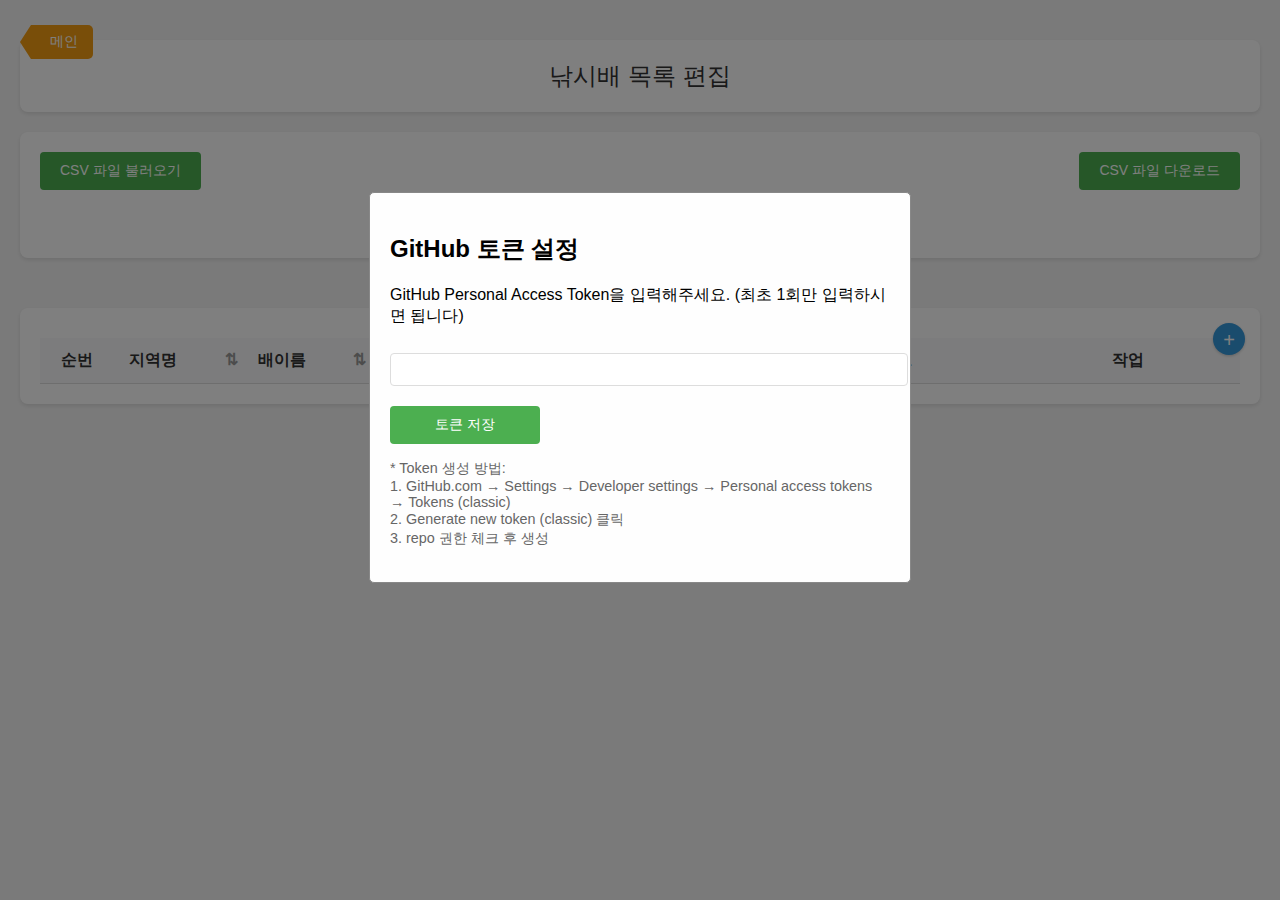
==== edit.html @ 583800e5 "reservation url point reset" ====
<!DOCTYPE html>
<html>
<head>
    <meta http-equiv="Content-Type" content="text/html; charset=UTF-8">
    <title>낚시배 목록 편집</title>
    <style>
        /* 기본 스타일 */
        body {
            font-family: Arial, sans-serif;
            margin: 0;
            padding: 20px;
            background-color: #f5f5f5;
            position: relative; /* For absolute positioning of pencil button */
        }
        
        /* 메인 페이지로 버튼 (연필 모양) */
        .pencil-btn {
            position: absolute;
            top: 25px;
            left: 20px;
            background-color: #f39c12; /* Pencil yellow */
            color: white;
            text-decoration: none;
            padding: 8px 15px 8px 30px; /* Increased left padding for shape */
            border-radius: 0 5px 5px 0; /* Rounded right side */
            font-size: 14px;
            transition: background-color 0.3s;
            z-index: 10; /* Ensure it's above other elements */
            clip-path: polygon(0% 50%, 15% 0%, 100% 0%, 100% 100%, 15% 100%); /* Pointed shape */
        }

        .pencil-btn:hover {
            background-color: #e67e22; /* Darker yellow */
        }

        /* 메인 타이틀 스타일 */
        .main-title {
            text-align: center;
            color: #333;
            font-size: 24px;
            margin: 20px 0;
            padding: 20px;
            background-color: white;
            border-radius: 8px;
            box-shadow: 0 2px 4px rgba(0, 0, 0, 0.1);
        }

        /* 상단 컨트롤 영역 */
        .top-controls {
            background-color: white;
            border-radius: 8px;
            padding: 20px;
            margin: 20px 0;
            box-shadow: 0 2px 4px rgba(0, 0, 0, 0.1);
        }

        .control-group {
            margin-bottom: 15px;
        }

        .control-group:last-child {
            margin-bottom: 0;
        }

        /* 파일 컨트롤 영역 */
        .file-controls {
            display: flex;
            justify-content: center;
            gap: 20px;
            margin-bottom: 20px;
        }
        
        /* 버튼 공통 스타일 (상단 버튼용) */
        .btn {
            background-color: #4CAF50;
            color: white;
            border: none;
            padding: 10px 20px;
            border-radius: 4px;
            cursor: pointer;
            font-size: 14px;
            min-width: 150px;
            text-align: center;
            text-decoration: none;
            display: inline-block;
            transition: background-color 0.3s;
        }
        
        .btn:hover {
            background-color: #45a049;
        }
        
        .btn.secondary {
            background-color: #2196F3;
        }

        .btn.secondary:hover {
            background-color: #1976D2;
        }

        /* 설명 텍스트 스타일 */
        .description {
            color: #666;
            font-size: 14px;
            margin: 10px 0;
            text-align: center;
        }

        /* 테이블 컨테이너 */
        .ship-list {
            background-color: white;
            border-radius: 8px;
            box-shadow: 0 2px 4px rgba(0, 0, 0, 0.1);
            overflow-x: auto;
            padding: 20px;
            position: relative; /* For absolute positioning of add button */
        }

        /* 새 항목 추가 아이콘 버튼 */
        .add-icon-btn {
            position: absolute;
            top: 15px;
            right: 15px;
            background-color: #3498db;
            color: white;
            border: none;
            width: 32px;
            height: 32px;
            border-radius: 50%;
            font-size: 20px;
            line-height: 32px;
            text-align: center;
            cursor: pointer;
            transition: background-color 0.3s;
            box-shadow: 0 1px 3px rgba(0,0,0,0.2);
        }

        .add-icon-btn:hover {
            background-color: #2980b9;
        }

        /* 테이블 스타일 */
        table {
            table-layout: fixed; /* Prevent content from changing column widths */
            width: 100%;
            border-collapse: collapse;
            min-width: 1000px;
            margin-top: 10px;
        }
        
        /* 열 너비 조정 */
        th:nth-child(1), td:nth-child(1) { width: 5%; } /* 순번 */
        th:nth-child(2), td:nth-child(2) { width: 10%; } /* 지역명 */
        th:nth-child(3), td:nth-child(3) { width: 10%; } /* 배이름 */
        th:nth-child(4), td:nth-child(4) { width: 25%; } /* 예약사이트URL */
        th:nth-child(5), td:nth-child(5) { width: 7%; } /* URL_TYPE */
        th:nth-child(6), td:nth-child(6) { width: 7%; } /* 보여주기 */
        th:nth-child(7), td:nth-child(7) { width: 16%; } /* 기타메모 */
        th:nth-child(8), td:nth-child(8) { width: 20%; } /* 작업 */

        /* 중앙 정렬이 필요한 열 */
        th:nth-child(1), td:nth-child(1), /* 순번 */
        th:nth-child(5), td:nth-child(5), /* URL_TYPE */
        th:nth-child(6), td:nth-child(6), /* 보여주기 */
        th:nth-child(8), td:nth-child(8) { /* 작업 */
            text-align: center;
        }

        /* 테이블 셀 스타일 */
        th, td {
            padding: 8px 10px;
            text-align: left;
            border-bottom: 1px solid #ddd;
            vertical-align: middle;
            overflow: hidden;
            text-overflow: ellipsis;
            white-space: nowrap;
        }

        /* 입력 필드 스타일 */
        .edit-mode input[type="text"], 
        .edit-mode select {
            width: 100%;
            padding: 6px;
            border: 1px solid #2196F3;
            border-radius: 4px;
            font-size: 14px;
            background-color: #fff;
            box-shadow: 0 0 3px rgba(33, 150, 243, 0.2);
            box-sizing: border-box;
        }

        /* URL과 메모 입력 필드 특별 스타일 */
        td:nth-child(4) input[type="text"], /* URL */
        td:nth-child(7) input[type="text"] { /* 메모 */
            width: 100%;
            white-space: normal;
        }

        /* URL_TYPE과 보여주기 select 박스 스타일 */
        td:nth-child(5) select, /* URL_TYPE */
        td:nth-child(6) select { /* 보여주기 */
            width: 100%;
            text-align: center;
        }

        /* 지역명과 배이름 입력 필드 스타일 */
        td:nth-child(2) input[type="text"], /* 지역명 */
        td:nth-child(3) input[type="text"] { /* 배이름 */
            width: 100%;
        }

        /* 기본 보기 모드 스타일 */
        td span.view-mode {
            display: block;
            overflow: hidden;
            text-overflow: ellipsis;
            white-space: nowrap;
        }

        /* 중복된 배 이름 스타일 */
        .duplicate-name {
            background-color: pink !important;
        }

        .edit-mode select {
            cursor: pointer;
            text-align: center; /* Center align select text */
        }
        
        /* 보여주기 열의 select는 중앙 정렬 */
        td:nth-child(6) .edit-mode select {
            margin: 0 auto; /* Center the select box itself if needed */
        }

        /* 테이블 버튼 스타일 */
        .table-btn {
            border: none;
            padding: 6px 12px;
            border-radius: 4px;
            cursor: pointer;
            font-size: 12px;
            width: 60px;
            height: 28px;
            color: white;
            margin-right: 5px;
            transition: background-color 0.3s;
            display: inline-flex;
            align-items: center;
            justify-content: center;
            box-sizing: border-box;
            font-weight: normal;
        }

        .edit-btn {
            background-color: #4CAF50;
        }

        .edit-btn:hover {
            background-color: #45a049;
        }
        
        /* 저장 버튼은 파란색 유지 */
        .save-btn {
            background-color: #2196F3 !important; /* 파란색, 우선순위 높임 */
        }
        
        .save-btn:hover {
            background-color: #1976D2 !important; /* 파란색 호버, 우선순위 높임 */
        }

        .delete-btn {
            background-color: #f44336;
        }

        .delete-btn:hover {
            background-color: #da190b;
        }

        /* 작업 열 스타일 */
        .actions {
            white-space: nowrap;
            /* width는 아래 열 너비 설정에서 관리 */
            text-align: center;
            padding: 8px 4px !important;
        }

        /* 드래그 앤 드롭 스타일 */
        tr.dragging {
            opacity: 0.5;
            background-color: #f0f0f0;
        }

        tr.over {
            border-top: 2px solid #4CAF50;
        }

        /* 순번 컬럼 드래그 핸들 스타일 */
        td:first-child {
            cursor: move;
            user-select: none;
            position: relative;
        }

        td:first-child::after {
            content: '⋮⋮';
            position: absolute;
            right: 5px;
            color: #999;
            font-size: 12px;
        }

        /* 상태 메시지 스타일 */
        #status {
            margin: 10px 0;
            padding: 10px;
            border-radius: 4px;
        }

        .success {
            background-color: #dff0d8;
            color: #3c763d;
            border: 1px solid #d6e9c6;
        }

        .error {
            background-color: #f2dede;
            color: #a94442;
            border: 1px solid #ebccd1;
        }

        /* 팝업 메시지 스타일 */
        #popupContainer {
            position: fixed;
            top: 20px;
            right: 20px;
            z-index: 1001; /* Ensure popups are above pencil button */
            display: flex;
            flex-direction: column;
            align-items: flex-end;
        }
        .popup-message {
            padding: 15px 25px;
            border-radius: 4px;
            color: white;
            font-size: 14px;
            margin-bottom: 10px;
            animation: slideIn 0.5s ease-out forwards;
            max-width: 300px;
            word-wrap: break-word;
            opacity: 0;
            box-shadow: 0 2px 5px rgba(0,0,0,0.2);
        }
        .popup-message.show {
            opacity: 1;
        }
        .popup-message.success {
            background-color: #4CAF50;
        }
        .popup-message.error {
            background-color: #f44336;
        }

        /* 모달 스타일 */
        .modal {
            display: none; 
            position: fixed; 
            z-index: 1000; 
            left: 0; 
            top: 0; 
            width: 100%; 
            height: 100%; 
            background-color: rgba(0,0,0,0.5);
        }
        .modal-content {
            background-color: #fefefe; 
            margin: 15% auto; 
            padding: 20px; 
            border: 1px solid #888; 
            width: 80%; 
            max-width: 500px; 
            border-radius: 5px;
        }

        /* 애니메이션 */
        @keyframes slideIn {
            from {
                transform: translateX(100%);
                opacity: 0;
            }
            to {
                transform: translateX(0);
                opacity: 1;
            }
        }

        /* 정렬 가능한 헤더 스타일 */
        th.sortable {
            cursor: pointer;
            position: relative;
            padding-right: 20px;
        }

        th.sortable::after {
            content: '⇅';
            position: absolute;
            right: 5px;
            color: #999;
        }

        th.sortable.asc::after {
            content: '↑';
            color: #333;
        }

        th.sortable.desc::after {
            content: '↓';
            color: #333;
        }

        /* 메모 컬럼 툴팁 스타일 */
        td:nth-child(7) span.view-mode {
            position: relative;
            cursor: help;
        }

        td:nth-child(7) span.view-mode[data-tooltip] {
            border-bottom: 1px dotted #666;
        }

        .tooltip {
            position: fixed;
            background-color: rgba(0, 0, 0, 0.8);
            color: white;
            padding: 8px 12px;
            border-radius: 4px;
            font-size: 14px;
            white-space: normal;
            max-width: 300px;
            word-wrap: break-word;
            box-shadow: 0 2px 5px rgba(0,0,0,0.2);
            z-index: 1000;
            pointer-events: none;
            display: none;
        }
    </style>
    <link rel="stylesheet" href="./style.css">
</head>
<body>
    <a href="index.html" class="pencil-btn">메인</a>

    <div class="main-title">
        낚시배 목록 편집
    </div>
    
    <div class="top-controls">
        <div class="control-group file-controls">
            <button class="btn" onclick="document.getElementById('fileInput').click()">CSV 파일 불러오기</button>
            <input type="file" id="fileInput" accept=".csv" style="display: none;">
            <button class="btn" onclick="downloadFile()">CSV 파일 다운로드</button>
        </div>

        <div class="description">
            * 드래그 앤 드롭으로 항목의 순서를 변경할 수 있습니다.
        </div>
    </div>

    <div id="githubTokenModal" class="modal">
        <div class="modal-content">
            <h2>GitHub 토큰 설정</h2>
            <p>GitHub Personal Access Token을 입력해주세요. (최초 1회만 입력하시면 됩니다)</p>
            <input type="password" id="githubTokenInput" style="width: 100%; padding: 8px; margin: 10px 0; border: 1px solid #ddd; border-radius: 4px;">
            <button class="btn" onclick="saveToken()" style="margin-top: 10px;">토큰 저장</button>
            <p style="font-size: 0.9em; color: #666; margin-top: 15px;">
                * Token 생성 방법:<br>
                1. GitHub.com → Settings → Developer settings → Personal access tokens → Tokens (classic)<br>
                2. Generate new token (classic) 클릭<br>
                3. repo 권한 체크 후 생성
            </p>
        </div>
    </div>

    <div id="status" class="status"></div>
    
    <div class="ship-list">
        <button class="add-icon-btn" onclick="addNewShip()" title="새 항목 추가">+</button>

        <table id="shipTable">
            <thead>
                <tr>
                    <th>순번</th>
                    <th class="sortable" onclick="sortTable('region')">지역명</th>
                    <th class="sortable" onclick="sortTable('name')">배이름</th>
                    <th>예약사이트URL</th>
                    <th title="1:더피싱, 2:선상24">URL_TYPE</th>
                    <th>보여주기</th>
                    <th>기타메모</th>
                    <th>작업</th>
                </tr>
            </thead>
            <tbody id="shipTableBody"></tbody>
        </table>
    </div>
    
    <div id="popupContainer"></div>
    
    <script>
        let shipData = [];
        let originalData = [];
        let draggedRow = null;
        let currentSort = { field: 'region', direction: 'asc' };

        async function loadCSV() {
            const token = localStorage.getItem('githubToken');
            if (!token) {
                document.getElementById('githubTokenModal').style.display = 'block';
                throw new Error('GitHub 토큰이 필요합니다. 토큰을 입력해주세요.');
            }

            const owner = 'seong-geon-choi';
            const repo = 'ship';
            const path = 'shiplist.csv';
            const apiUrl = `https://api.github.com/repos/${owner}/${repo}/contents/${path}`;

            try {
                const response = await fetch(apiUrl, {
                    headers: {
                        'Authorization': `token ${token}`,
                        'Accept': 'application/vnd.github.v3+json'
                    }
                });

                if (!response.ok) {
                    if (response.status === 401) {
                        localStorage.removeItem('githubToken');
                        document.getElementById('githubTokenModal').style.display = 'block';
                        throw new Error('GitHub 토큰이 유효하지 않습니다. 새로운 토큰을 입력해주세요.');
                    }
                    throw new Error(`GitHub API 오류: ${response.statusText}`);
                }

                const data = await response.json();
                const decoder = new TextDecoder('utf-8');
                const contentBytes = Uint8Array.from(atob(data.content), c => c.charCodeAt(0));
                const contents = decoder.decode(contentBytes);

                if (!contents) {
                    throw new Error('CSV 파일이 비어있습니다.');
                }

                const lines = contents.split('\n').filter(line => line.trim() !== '');
                if (lines.length < 2) {
                    throw new Error('CSV 파일에 데이터가 없습니다.');
                }

                const headers = lines[0].split(',');
                shipData = lines.slice(1).map(line => {
                    const values = line.split(',');
                    return {
                        id: values[0],
                        region: values[1],
                        name: values[2],
                        url: values[3],
                        urlType: values[4],
                        show: values[5] === 'O',
                        memo: values[6]
                    };
                });
                
                originalData = JSON.parse(JSON.stringify(shipData));
                showPopupMessage('GitHub에서 파일을 성공적으로 로드했습니다.', 'success');
                createTable();
            } catch (error) {
                console.error('CSV 로드 오류:', error);
                showPopupMessage('GitHub에서 파일 로드 중 오류가 발생했습니다: ' + error.message, 'error');
                document.getElementById('shipTableBody').innerHTML = `
                    <tr>
                        <td colspan="8" style="text-align: center; padding: 20px;">
                            <p>GitHub에서 CSV 파일을 불러오지 못했습니다.</p>
                            <p>GitHub 토큰을 확인해주세요.</p>
                        </td>
                    </tr>
                `;
                throw error;
            }
        }

        function handleDragStart(e) {
            // 순번 컬럼이 아닌 경우 드래그 방지
            if (!e.target.matches('td:first-child')) {
                e.preventDefault();
                return;
            }

            draggedRow = this;
            this.classList.add('dragging');
            e.dataTransfer.effectAllowed = 'move';
        }

        function handleDragEnd(e) {
            this.classList.remove('dragging');
            draggedRow = null;
        }

        function handleDragOver(e) {
            e.preventDefault();
            return false;
        }

        function handleDragEnter(e) {
            this.classList.add('over');
        }

        function handleDragLeave(e) {
            this.classList.remove('over');
        }

        function handleDrop(e) {
            e.stopPropagation();
            e.preventDefault();
            
            if (draggedRow !== this) {
                const tbody = document.getElementById('shipTableBody');
                const rows = Array.from(tbody.querySelectorAll('tr'));
                const draggedIndex = rows.indexOf(draggedRow);
                const dropIndex = rows.indexOf(this);
                
                if (draggedIndex !== -1 && dropIndex !== -1) {
                    const temp = shipData[draggedIndex];
                    shipData[draggedIndex] = shipData[dropIndex];
                    shipData[dropIndex] = temp;
                    
                    shipData.forEach((ship, index) => {
                        ship.id = (index + 1).toString();
                    });
                    
                    createTable();
                }
            }
            
            this.classList.remove('over');
            return false;
        }

        function createTable() {
            const tbody = document.getElementById('shipTableBody');
            tbody.innerHTML = '';
            
            // 기본적으로 지역명으로 정렬
            shipData.sort((a, b) => a.region.localeCompare(b.region));
            
            // 배 이름 중복 체크를 위한 맵
            const shipNameCount = new Map();
            
            // 먼저 각 배 이름의 출현 횟수를 계산
            shipData.forEach(ship => {
                if (ship.name) {
                    shipNameCount.set(ship.name, (shipNameCount.get(ship.name) || 0) + 1);
                }
            });

            // 툴팁 요소 생성
            let tooltip = document.querySelector('.tooltip');
            if (!tooltip) {
                tooltip = document.createElement('div');
                tooltip.className = 'tooltip';
                document.body.appendChild(tooltip);
            }

            shipData.forEach((ship, index) => {
                const tr = document.createElement('tr');
                tr.draggable = false; // 기본적으로 드래그 불가능하게 설정
                
                // 드래그 이벤트 리스너 추가
                tr.addEventListener('dragstart', handleDragStart);
                tr.addEventListener('dragover', handleDragOver);
                tr.addEventListener('drop', handleDrop);
                tr.addEventListener('dragend', handleDragEnd);
                tr.addEventListener('dragenter', handleDragEnter);
                tr.addEventListener('dragleave', handleDragLeave);

                const isDuplicate = shipNameCount.get(ship.name) > 1;
                const nameClass = isDuplicate ? 'duplicate-name' : '';
                
                // 메모 내용이 긴 경우에만 툴팁 속성 추가
                const memoContent = ship.memo || '';
                const memoTooltip = memoContent.length > 20 ? `data-tooltip="${memoContent.replace(/"/g, '&quot;')}"` : '';

                tr.innerHTML = `
                    <td draggable="true" ondragstart="handleDragStart.call(this.parentNode, event)">${index + 1}</td>
                    <td>
                        <span class="view-mode">${ship.region || ''}</span>
                        <input type="text" class="edit-mode" value="${ship.region || ''}" onchange="updateData(${index}, 'region', this.value)" style="display: none;">
                    </td>
                    <td class="${nameClass}">
                        <span class="view-mode">${ship.name || ''}</span>
                        <input type="text" class="edit-mode" value="${ship.name || ''}" onchange="updateData(${index}, 'name', this.value)" style="display: none;">
                    </td>
                    <td>
                        <span class="view-mode">${ship.url || ''}</span>
                        <input type="text" class="edit-mode" value="${ship.url || ''}" onchange="updateData(${index}, 'url', this.value)" style="display: none;">
                    </td>
                    <td>
                        <span class="view-mode">${ship.urlType || ''}</span>
                        <select class="edit-mode" onchange="updateData(${index}, 'urlType', this.value)" style="display: none;">
                            <option value="1" ${ship.urlType === '1' ? 'selected' : ''}>1</option>
                            <option value="2" ${ship.urlType === '2' ? 'selected' : ''}>2</option>
                        </select>
                    </td>
                    <td>
                        <span class="view-mode">${ship.show ? 'O' : 'X'}</span>
                        <select class="edit-mode" onchange="updateData(${index}, 'show', this.value === 'O')" style="display: none;">
                            <option value="O" ${ship.show ? 'selected' : ''}>O</option>
                            <option value="X" ${!ship.show ? 'selected' : ''}>X</option>
                        </select>
                    </td>
                    <td>
                        <span class="view-mode" ${memoTooltip}>${memoContent}</span>
                        <input type="text" class="edit-mode" value="${memoContent}" onchange="updateData(${index}, 'memo', this.value)" style="display: none;">
                    </td>
                    <td class="actions">
                        <button class="table-btn edit-btn" onclick="toggleEditMode(${index})">수정</button>
                        <button class="table-btn save-btn" onclick="saveRow(${index})" style="display: none;">저장</button>
                        <button class="table-btn delete-btn" onclick="deleteShip(${index})">삭제</button>
                    </td>
                `;

                tbody.appendChild(tr);
            });

            // 메모 툴팁 이벤트 핸들러 추가
            document.querySelectorAll('td:nth-child(7) span.view-mode[data-tooltip]').forEach(element => {
                element.addEventListener('mousemove', (e) => {
                    const tooltip = document.querySelector('.tooltip');
                    tooltip.textContent = element.getAttribute('data-tooltip');
                    tooltip.style.display = 'block';
                    
                    // 마우스 커서 위치에 따라 툴팁 위치 조정
                    const x = e.clientX + 10;
                    const y = e.clientY + 10;
                    
                    // 툴팁이 화면 밖으로 나가지 않도록 조정
                    const tooltipRect = tooltip.getBoundingClientRect();
                    const maxX = window.innerWidth - tooltipRect.width - 10;
                    const maxY = window.innerHeight - tooltipRect.height - 10;
                    
                    tooltip.style.left = Math.min(x, maxX) + 'px';
                    tooltip.style.top = Math.min(y, maxY) + 'px';
                });

                element.addEventListener('mouseleave', () => {
                    const tooltip = document.querySelector('.tooltip');
                    tooltip.style.display = 'none';
                });
            });
        }

        function toggleEditMode(index) {
            const tbody = document.getElementById('shipTableBody');
            const row = tbody.children[index];
            if (!row) return;

            const editBtn = row.querySelector('.edit-btn');
            const saveBtn = row.querySelector('.save-btn');
            const viewModes = row.querySelectorAll('.view-mode');
            const editModes = row.querySelectorAll('.edit-mode');

            // 다른 행의 편집 모드를 해제하기 전에 변경사항 저장
            Array.from(tbody.children).forEach((otherRow, i) => {
                if (i !== index) {
                    const otherEditModes = otherRow.querySelectorAll('.edit-mode');
                    const otherViewModes = otherRow.querySelectorAll('.view-mode');
                    const otherEditBtn = otherRow.querySelector('.edit-btn');
                    const otherSaveBtn = otherRow.querySelector('.save-btn');

                    if (otherEditBtn && otherSaveBtn && otherEditBtn.style.display === 'none') {
                        // 각 입력 필드의 현재 값을 저장
                        otherEditModes.forEach((editMode, fieldIndex) => {
                            if (editMode.value !== undefined) {
                                const field = getFieldNameByIndex(fieldIndex);
                                if (field) {
                                    updateData(i, field, editMode.value);
                                }
                            }
                        });

                        otherViewModes.forEach(el => el.style.display = '');
                        otherEditModes.forEach(el => el.style.display = 'none');
                        otherEditBtn.style.display = '';
                        otherSaveBtn.style.display = 'none';
                    }
                }
            });

            // 현재 행의 편집 모드 토글
            const isEditing = editBtn.style.display === 'none';
            viewModes.forEach(el => el.style.display = isEditing ? '' : 'none');
            editModes.forEach(el => el.style.display = isEditing ? 'none' : '');
            editBtn.style.display = isEditing ? '' : 'none';
            saveBtn.style.display = isEditing ? 'none' : '';
        }

        function updateData(index, field, value) {
            // 데이터 업데이트
            if (field === 'show') {
                shipData[index][field] = value;
            } else {
                shipData[index][field] = value;
            }
            
            // 배 이름이 변경된 경우 중복 체크
            if (field === 'name') {
                const tbody = document.getElementById('shipTableBody');
                const rows = tbody.getElementsByTagName('tr');
                
                // 배 이름 중복 체크를 위한 맵
                const shipNameCount = new Map();
                shipData.forEach(ship => {
                    if (ship.name) {
                        shipNameCount.set(ship.name, (shipNameCount.get(ship.name) || 0) + 1);
                    }
                });
                
                // 모든 행의 중복 클래스 초기화
                Array.from(rows).forEach((row, i) => {
                    const nameCell = row.children[2];
                    nameCell.classList.remove('duplicate-name');
                    
                    // 현재 행의 배 이름이 중복되는 경우 클래스 추가
                    if (shipData[i].name && shipNameCount.get(shipData[i].name) > 1) {
                        nameCell.classList.add('duplicate-name');
                    }
                    
                    // 현재 행의 view-mode span 업데이트
                    const viewMode = nameCell.querySelector('.view-mode');
                    if (viewMode) {
                        viewMode.textContent = shipData[i].name || '';
                    }
                });
            }
        }

        async function saveRow(index) {
            try {
                // 필수값 체크
                if (!shipData[index].region || !shipData[index].name) {
                    showPopupMessage('지역명과 배이름은 필수 입력값입니다.', 'error');
                    return;
                }

                // 현재 데이터 백업
                const currentData = JSON.parse(JSON.stringify(shipData));
                
                await saveToGitHub();
                showPopupMessage('변경사항이 저장되었습니다.', 'success');
                
                // 저장 성공 시 백업 데이터를 원본 데이터로 설정
                originalData = JSON.parse(JSON.stringify(currentData));
                
                // 편집 모드 종료
                toggleEditMode(index);
            } catch (error) {
                console.error('저장 실패:', error);
                showPopupMessage('저장에 실패했습니다: ' + error.message, 'error');
                
                // 저장 실패 시 원래 데이터로 복원
                shipData = JSON.parse(JSON.stringify(originalData));
                createTable();
            }
        }

        document.getElementById('fileInput').addEventListener('change', function(e) {
            const file = e.target.files[0];
            if (file) {
                const reader = new FileReader();
                reader.onload = function(e) {
                    try {
                        const contents = e.target.result;
                        const lines = contents.split('\n');
                        const headers = lines[0].split(',');
                        
                        shipData = lines.slice(1).map(line => {
                            const values = line.split(',');
                            return {
                                id: values[0],
                                region: values[1],
                                name: values[2],
                                url: values[3],
                                urlType: values[4],
                                show: values[5] === 'O',
                                memo: values[6]
                            };
                        });
                        
                        originalData = JSON.parse(JSON.stringify(shipData));
                        
                        showStatus('파일이 성공적으로 로드되었습니다.', 'success');
                        createTable();
                    } catch (error) {
                        showStatus('파일 로드 중 오류가 발생했습니다: ' + error.message, 'error');
                    }
                };
                reader.readAsText(file);
            }
        });

        window.onload = async function() {
            try {
                await loadCSV();
            } catch (error) {
                console.error('CSV 로드 중 오류:', error);
                if (!localStorage.getItem('githubToken')) {
                    document.getElementById('githubTokenModal').style.display = 'block';
                }
            }
        };

        function downloadFile() {
            if (shipData.length === 0) {
                showStatus('저장할 데이터가 없습니다.', 'error');
                return;
            }

            const headers = ['순번', '지역명', '배이름', '예약사이트URL', 'URL_TYPE', '보여주기', '기타메모'];
            const csvContent = [
                headers.join(','),
                ...shipData.map(ship => [
                    ship.id,
                    ship.region,
                    ship.name,
                    ship.url,
                    ship.urlType,
                    ship.show ? 'O' : 'X',
                    ship.memo || ''
                ].join(','))
            ].join('\n');

            const blob = new Blob([csvContent], { type: 'text/csv;charset=utf-8;' });
            const link = document.createElement('a');
            const url = URL.createObjectURL(blob);
            
            link.setAttribute('href', url);
            link.setAttribute('download', 'shiplist.csv');
            link.style.visibility = 'hidden';
            
            document.body.appendChild(link);
            link.click();
            document.body.removeChild(link);
            
            URL.revokeObjectURL(url);
            
            showStatus('파일이 성공적으로 저장되었습니다.', 'success');
        }
        
        function addNewShip() {
            const newId = "1";
            // 기존 항목들의 ID 증가
            shipData.forEach(ship => {
                ship.id = (parseInt(ship.id) + 1).toString();
            });
            
            // 새 항목 추가
            const newShip = {
                id: newId,
                region: '',
                name: '',
                url: '',
                urlType: '1',
                show: true,
                memo: ''
            };
            
            // 배열 맨 앞에 새 항목 추가
            shipData.unshift(newShip);
            
            // 테이블 다시 그리기
            createTable();
            
            // 새로 추가된 항목의 편집 모드 활성화
            setTimeout(() => {
                toggleEditMode(0);
            }, 100);
        }
        
        async function deleteShip(index) {
            if (confirm('정말로 이 낚시배를 삭제하시겠습니까?')) {
                const deletedShip = { ...shipData[index] };
                const originalIndex = index;
                
                shipData.splice(index, 1);
                
                shipData.forEach((ship, i) => {
                    ship.id = (i + 1).toString();
                });
                
                createTable();

                try {
                    const headers = ['순번', '지역명', '배이름', '예약사이트URL', 'URL_TYPE', '보여주기', '기타메모'];
                    const csvContent = [
                        headers.join(','),
                        ...shipData.map(ship => [
                            ship.id,
                            ship.region,
                            ship.name,
                            ship.url,
                            ship.urlType,
                            ship.show ? 'O' : 'X',
                            ship.memo || ''
                        ].join(','))
                    ].join('\n');

                    await updateFileInGitHub(csvContent);
                    
                    showPopupMessage(`'${deletedShip.name}' 항목이 삭제되었습니다.`, 'success');
                } catch (error) {
                    shipData.splice(originalIndex, 0, deletedShip);
                    shipData.forEach((ship, i) => {
                        ship.id = (i + 1).toString();
                    });
                    createTable();
                    showPopupMessage('저장 중 오류가 발생했습니다. 삭제가 취소되었습니다.', 'error');
                }
            }
        }

        function showPopupMessage(message, type) {
            const popupContainer = document.getElementById('popupContainer');
            const popup = document.createElement('div');
            popup.className = `popup-message ${type}`;
            popup.textContent = message;
            
            popupContainer.appendChild(popup);
            
            setTimeout(() => {
                popup.classList.add('show');
            }, 10);

            setTimeout(() => {
                popup.style.opacity = '0';
                popup.style.transform = 'translateX(100%)';
                setTimeout(() => {
                    if (popup.parentNode === popupContainer) {
                         popupContainer.removeChild(popup);
                    }
                }, 500);
            }, 3000);
        }

        function showStatus(message, type) {
            showPopupMessage(message, type);
        }

        async function saveToGitHub() {
            const token = localStorage.getItem('githubToken');
            if (!token) {
                document.getElementById('githubTokenModal').style.display = 'block';
                return;
            }

            if (shipData.length === 0) {
                showPopupMessage('저장할 데이터가 없습니다.', 'error');
                return;
            }

            try {
                const headers = ['순번', '지역명', '배이름', '예약사이트URL', 'URL_TYPE', '보여주기', '기타메모'];
                const csvContent = [
                    headers.join(','),
                    ...shipData.map(ship => [
                        ship.id,
                        ship.region,
                        ship.name,
                        ship.url,
                        ship.urlType,
                        ship.show ? 'O' : 'X',
                        ship.memo || ''
                    ].join(','))
                ].join('\n');

                await updateFileInGitHub(csvContent);
                showPopupMessage('GitHub에 성공적으로 저장되었습니다.', 'success');
            } catch (error) {
                console.error('GitHub 저장 오류:', error);
                showPopupMessage('GitHub 저장 중 오류가 발생했습니다: ' + error.message, 'error');
            }
        }

        function saveToken() {
            const token = document.getElementById('githubTokenInput').value.trim();
            if (token) {
                localStorage.setItem('githubToken', token);
                document.getElementById('githubTokenModal').style.display = 'none';
                showPopupMessage('GitHub 토큰이 저장되었습니다. 이제 자동으로 저장됩니다.', 'success');
                loadCSV();
            } else {
                showPopupMessage('유효한 GitHub 토큰을 입력해주세요.', 'error');
            }
        }

        async function updateFileInGitHub(content) {
            const token = localStorage.getItem('githubToken');
            if (!token) {
                document.getElementById('githubTokenModal').style.display = 'block';
                throw new Error('GitHub 토큰이 필요합니다. 토큰을 입력해주세요.');
            }

            const owner = 'seong-geon-choi';
            const repo = 'ship';
            const path = 'shiplist.csv';

            const getCurrentFileUrl = `https://api.github.com/repos/${owner}/${repo}/contents/${path}`;
            const getCurrentFileResponse = await fetch(getCurrentFileUrl, {
                headers: {
                    'Authorization': `token ${token}`,
                    'Accept': 'application/vnd.github.v3+json'
                }
            });

            if (!getCurrentFileResponse.ok) {
                if (getCurrentFileResponse.status === 401) {
                    localStorage.removeItem('githubToken');
                    document.getElementById('githubTokenModal').style.display = 'block';
                    throw new Error('GitHub 토큰이 유효하지 않습니다. 새로운 토큰을 입력해주세요.');
                }
                throw new Error(`GitHub API 오류: ${getCurrentFileResponse.statusText}`);
            }

            const currentFile = await getCurrentFileResponse.json();

            const updateFileUrl = `https://api.github.com/repos/${owner}/${repo}/contents/${path}`;
            
            const encoder = new TextEncoder();
            const contentBytes = encoder.encode(content);
            const contentBase64 = btoa(String.fromCharCode(...contentBytes));
            
            const updateFileResponse = await fetch(updateFileUrl, {
                method: 'PUT',
                headers: {
                    'Authorization': `token ${token}`,
                    'Accept': 'application/vnd.github.v3+json',
                    'Content-Type': 'application/json'
                },
                body: JSON.stringify({
                    message: 'Update ship list',
                    content: contentBase64,
                    sha: currentFile.sha
                })
            });

            if (!updateFileResponse.ok) {
                const errorText = await updateFileResponse.text();
                console.error('GitHub API Error Response:', errorText);
                throw new Error(`GitHub API 오류: ${updateFileResponse.statusText}`);
            }

            return await updateFileResponse.json();
        }

        function sortTable(field) {
            const thead = document.querySelector('#shipTable thead tr');
            const headers = thead.querySelectorAll('th');
            
            // 이전 정렬 표시 제거
            headers.forEach(header => {
                header.classList.remove('asc', 'desc');
            });
            
            // 정렬 방향 결정
            if (currentSort.field === field) {
                currentSort.direction = currentSort.direction === 'asc' ? 'desc' : 'asc';
            } else {
                currentSort.field = field;
                currentSort.direction = 'asc';
            }
            
            // 정렬 실행
            shipData.sort((a, b) => {
                let comparison = 0;
                if (a[field] && b[field]) {
                    comparison = a[field].localeCompare(b[field]);
                } else if (!a[field] && b[field]) {
                    comparison = 1;
                } else if (a[field] && !b[field]) {
                    comparison = -1;
                }
                return currentSort.direction === 'asc' ? comparison : -comparison;
            });
            
            // 정렬 표시 업데이트
            const header = Array.from(headers).find(h => h.textContent.includes(field === 'region' ? '지역명' : '배이름'));
            if (header) {
                header.classList.add(currentSort.direction);
            }
            
            // 순번 재할당
            shipData.forEach((ship, index) => {
                ship.id = (index + 1).toString();
            });
            
            createTable();
        }

        // 필드 인덱스를 필드 이름으로 변환하는 헬퍼 함수
        function getFieldNameByIndex(index) {
            const fields = ['region', 'name', 'url', 'urlType', 'show', 'memo'];
            return fields[index];
        }
    </script>
</body>
</html>
---- style.css ----
/* 기본 스타일 */
body {
    font-family: Arial, sans-serif;
    margin: 0;
    padding: 20px;
    background-color: #f5f5f5;
}

/* 헤더 스타일 */
.header {
    text-align: center;
    margin-bottom: 30px;
}

.header h1 {
    color: #333;
    margin-bottom: 10px;
}

/* 파일 컨트롤 영역 */
.file-controls {
    display: flex;
    justify-content: space-between;
    margin-bottom: 20px;
    align-items: center;
}

.file-controls-left, .file-controls-right {
    display: flex;
    gap: 10px;
}

.file-label {
    background-color: #4CAF50;
    color: white;
    padding: 8px 15px;
    border-radius: 4px;
    cursor: pointer;
    display: inline-block;
}

.file-input {
    display: none;
}

/* 버튼 스타일 */
.save-btn, .add-btn {
    background-color: #4CAF50;
    color: white;
    border: none;
    padding: 8px 15px;
    border-radius: 4px;
    cursor: pointer;
    font-size: 14px;
}

.save-btn:hover, .add-btn:hover {
    background-color: #45a049;
}

/* 테이블 스타일 */
.ship-list {
    background-color: white;
    border-radius: 8px;
    box-shadow: 0 2px 4px rgba(0, 0, 0, 0.1);
    overflow-x: auto;
}

table {
    width: 100%;
    border-collapse: collapse;
    min-width: 1000px;
}

th, td {
    padding: 12px 15px;
    text-align: left;
    border-bottom: 1px solid #ddd;
}

th {
    background-color: #f8f9fa;
    font-weight: bold;
    color: #333;
}

tr:hover {
    background-color: #f5f5f5;
}

/* 버튼 스타일 */
.edit-btn, .delete-btn {
    background-color: #4CAF50;
    color: white;
    border: none;
    padding: 5px 10px;
    border-radius: 4px;
    cursor: pointer;
    margin-right: 5px;
    font-size: 12px;
    min-width: 60px;
}

.delete-btn {
    background-color: #f44336;
}

.edit-btn:hover {
    background-color: #45a049;
}

.delete-btn:hover {
    background-color: #da190b;
}

/* 작업 열 스타일 */
.actions {
    white-space: nowrap;
    width: 150px;
}

/* 드래그 앤 드롭 스타일 */
tr.dragging {
    opacity: 0.5;
    background-color: #f0f0f0;
}

tr.over {
    border-top: 2px solid #4CAF50;
}

/* 상태 메시지 스타일 */
#status {
    margin: 10px 0;
    padding: 10px;
    border-radius: 4px;
}

.success {
    background-color: #dff0d8;
    color: #3c763d;
    border: 1px solid #d6e9c6;
}

.error {
    background-color: #f2dede;
    color: #a94442;
    border: 1px solid #ebccd1;
}

/* 팝업 메시지 스타일 */
.popup {
    position: fixed;
    top: 20px;
    right: 20px;
    padding: 15px 25px;
    border-radius: 4px;
    color: white;
    font-size: 14px;
    z-index: 1000;
    animation: slideIn 0.5s ease-out;
    max-width: 300px;
    word-wrap: break-word;
}

.popup.success {
    background-color: #4CAF50;
}

.popup.error {
    background-color: #f44336;
}

/* 애니메이션 */
@keyframes slideIn {
    from {
        transform: translateX(100%);
        opacity: 0;
    }
    to {
        transform: translateX(0);
        opacity: 1;
    }
}

@keyframes fadeOut {
    from {
        opacity: 1;
    }
    to {
        opacity: 0;
    }
}

.fadeOut {
    animation: fadeOut 0.5s ease-out forwards;
}

/* 테이블 열 너비 조정 */
th:nth-child(1), td:nth-child(1) { width: 5%; }  /* 순번 */
th:nth-child(2), td:nth-child(2) { width: 10%; } /* 지역명 */
th:nth-child(3), td:nth-child(3) { width: 10%; } /* 배이름 */
th:nth-child(4), td:nth-child(4) { width: 25%; } /* 예약사이트URL */
th:nth-child(5), td:nth-child(5) { width: 7%; }  /* URL_TYPE */
th:nth-child(6), td:nth-child(6) { width: 7%; }  /* 보여주기 */
th:nth-child(7), td:nth-child(7) { width: 16%; } /* 기타메모 */
th:nth-child(8), td:nth-child(8) { width: 20%; } /* 작업 */
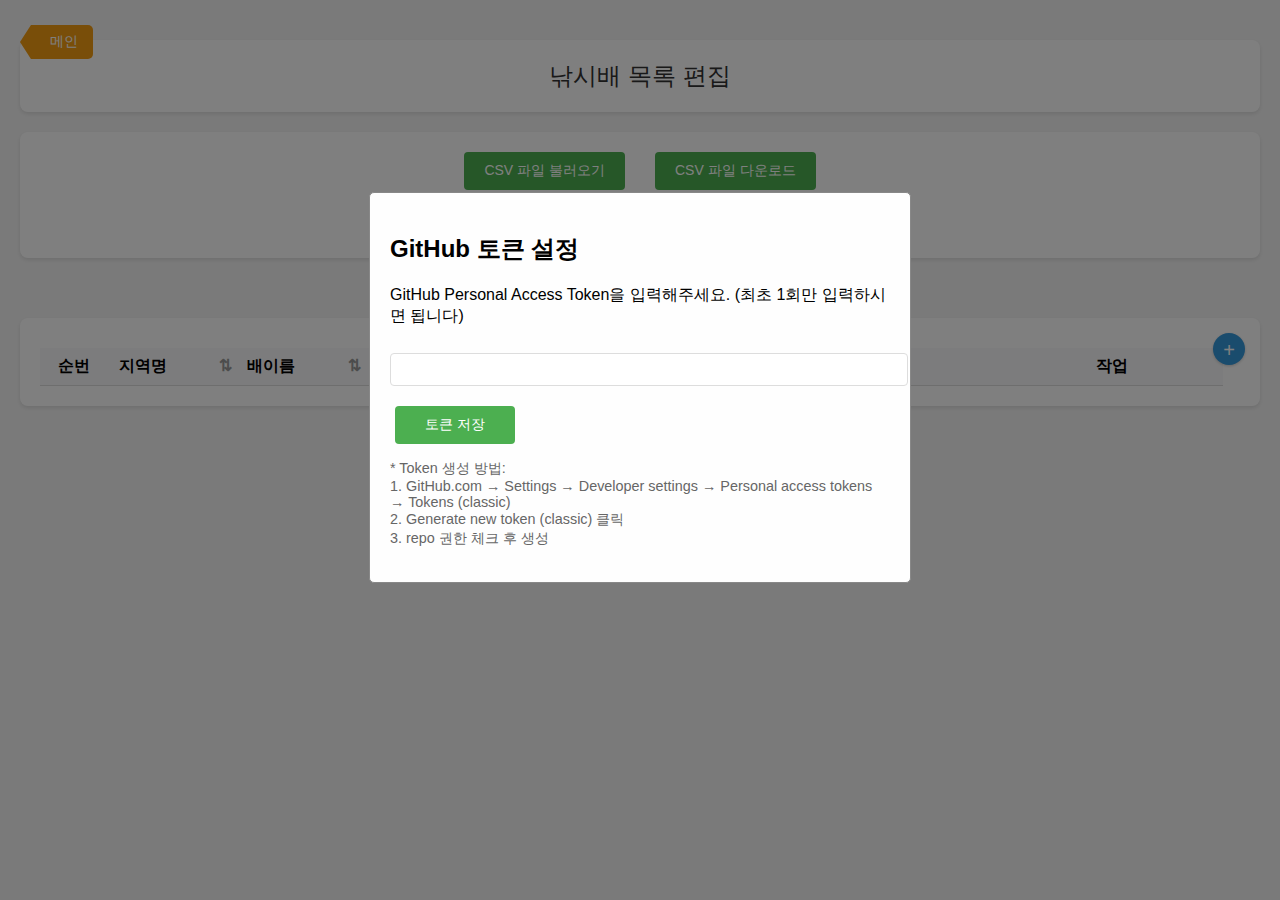
==== commit b2d2e922: "ui style integrate V1" ====
--- a/edit.html
+++ b/edit.html
@@ -166,6 +166,11 @@
             text-align: center;
         }
 
+        /* 테이블 행 호버 효과 */
+        tr:hover td {
+            background-color: #f5f5f5;
+        }
+
         /* 테이블 셀 스타일 */
         th, td {
             padding: 8px 10px;
@@ -175,6 +180,26 @@
             overflow: hidden;
             text-overflow: ellipsis;
             white-space: nowrap;
+            background-clip: padding-box;
+        }
+
+        /* 메모 컬럼 스타일 */
+        td:nth-child(7) {
+            position: relative;
+        }
+
+        td:nth-child(7) span.view-mode {
+            position: relative;
+            cursor: default;
+            display: block;
+            overflow: hidden;
+            text-overflow: ellipsis;
+            white-space: nowrap;
+        }
+
+        /* 긴 메모에만 커서 스타일 적용 */
+        td:nth-child(7) span.view-mode[data-tooltip] {
+            cursor: default;
         }
 
         /* 입력 필드 스타일 */
@@ -203,7 +228,7 @@
             width: 100%;
             text-align: center;
         }
-
+        
         /* 지역명과 배이름 입력 필드 스타일 */
         td:nth-child(2) input[type="text"], /* 지역명 */
         td:nth-child(3) input[type="text"] { /* 배이름 */
@@ -268,11 +293,11 @@
         .save-btn:hover {
             background-color: #1976D2 !important; /* 파란색 호버, 우선순위 높임 */
         }
-
+        
         .delete-btn {
             background-color: #f44336;
         }
-
+        
         .delete-btn:hover {
             background-color: #da190b;
         }
@@ -421,11 +446,15 @@
         /* 메모 컬럼 툴팁 스타일 */
         td:nth-child(7) span.view-mode {
             position: relative;
-            cursor: help;
-        }
-
+            cursor: default;
+        }
+
+        /* 긴 메모에만 커서와 밑줄 스타일 적용 */
         td:nth-child(7) span.view-mode[data-tooltip] {
-            border-bottom: 1px dotted #666;
+            cursor: default;
+            text-decoration: underline dotted #666;
+            text-underline-offset: 2px; /* 밑줄과 텍스트 사이 간격 조정 */
+            text-decoration-thickness: 1px; /* 밑줄 두께 조정 */
         }
 
         .tooltip {
@@ -444,7 +473,7 @@
             display: none;
         }
     </style>
-    <link rel="stylesheet" href="./style.css">
+    <link rel="stylesheet" href="./css/style.css">
 </head>
 <body>
     <a href="index.html" class="pencil-btn">메인</a>
@@ -509,6 +538,7 @@
         let originalData = [];
         let draggedRow = null;
         let currentSort = { field: 'region', direction: 'asc' };
+        let originalCSVSha = '';
 
         async function loadCSV() {
             const token = localStorage.getItem('githubToken');
@@ -544,43 +574,43 @@
                 const contentBytes = Uint8Array.from(atob(data.content), c => c.charCodeAt(0));
                 const contents = decoder.decode(contentBytes);
 
-                if (!contents) {
-                    throw new Error('CSV 파일이 비어있습니다.');
-                }
-
-                const lines = contents.split('\n').filter(line => line.trim() !== '');
-                if (lines.length < 2) {
-                    throw new Error('CSV 파일에 데이터가 없습니다.');
-                }
-
+                                if (!contents) {
+                                    throw new Error('CSV 파일이 비어있습니다.');
+                                }
+
+                                const lines = contents.split('\n').filter(line => line.trim() !== '');
+                                if (lines.length < 2) {
+                                    throw new Error('CSV 파일에 데이터가 없습니다.');
+                                }
+                                
                 const headers = lines[0].split(',');
-                shipData = lines.slice(1).map(line => {
-                    const values = line.split(',');
-                    return {
-                        id: values[0],
-                        region: values[1],
-                        name: values[2],
-                        url: values[3],
-                        urlType: values[4],
-                        show: values[5] === 'O',
-                        memo: values[6]
-                    };
-                });
-                
-                originalData = JSON.parse(JSON.stringify(shipData));
+                                shipData = lines.slice(1).map(line => {
+                                    const values = line.split(',');
+                                    return {
+                                        id: values[0],
+                                        region: values[1],
+                                        name: values[2],
+                                        url: values[3],
+                                        urlType: values[4],
+                                        show: values[5] === 'O',
+                                        memo: values[6]
+                                    };
+                                });
+                                
+                                originalData = JSON.parse(JSON.stringify(shipData));
                 showPopupMessage('GitHub에서 파일을 성공적으로 로드했습니다.', 'success');
                 createTable();
-            } catch (error) {
-                console.error('CSV 로드 오류:', error);
+                            } catch (error) {
+                            console.error('CSV 로드 오류:', error);
                 showPopupMessage('GitHub에서 파일 로드 중 오류가 발생했습니다: ' + error.message, 'error');
-                document.getElementById('shipTableBody').innerHTML = `
-                    <tr>
-                        <td colspan="8" style="text-align: center; padding: 20px;">
+                            document.getElementById('shipTableBody').innerHTML = `
+                                <tr>
+                                    <td colspan="8" style="text-align: center; padding: 20px;">
                             <p>GitHub에서 CSV 파일을 불러오지 못했습니다.</p>
                             <p>GitHub 토큰을 확인해주세요.</p>
-                        </td>
-                    </tr>
-                `;
+                                    </td>
+                                </tr>
+                            `;
                 throw error;
             }
         }
@@ -666,7 +696,7 @@
                 tooltip.className = 'tooltip';
                 document.body.appendChild(tooltip);
             }
-
+            
             shipData.forEach((ship, index) => {
                 const tr = document.createElement('tr');
                 tr.draggable = false; // 기본적으로 드래그 불가능하게 설정
@@ -685,7 +715,7 @@
                 // 메모 내용이 긴 경우에만 툴팁 속성 추가
                 const memoContent = ship.memo || '';
                 const memoTooltip = memoContent.length > 20 ? `data-tooltip="${memoContent.replace(/"/g, '&quot;')}"` : '';
-
+                
                 tr.innerHTML = `
                     <td draggable="true" ondragstart="handleDragStart.call(this.parentNode, event)">${index + 1}</td>
                     <td>
@@ -859,6 +889,31 @@
                 
                 // 편집 모드 종료
                 toggleEditMode(index);
+                
+                // 화면 갱신
+                const row = document.getElementById('shipTableBody').children[index];
+                if (row) {
+                    // 각 셀의 view-mode span 업데이트
+                    const viewModes = row.querySelectorAll('.view-mode');
+                    const ship = shipData[index];
+                    
+                    viewModes[0].textContent = ship.region || '';
+                    viewModes[1].textContent = ship.name || '';
+                    viewModes[2].textContent = ship.url || '';
+                    viewModes[3].textContent = ship.urlType || '';
+                    viewModes[4].textContent = ship.show ? 'O' : 'X';
+                    viewModes[5].textContent = ship.memo || '';
+                    
+                    // 메모 필드의 툴팁 업데이트
+                    const memoSpan = viewModes[5];
+                    if (ship.memo && ship.memo.length > 20) {
+                        memoSpan.setAttribute('data-tooltip', ship.memo);
+                        memoSpan.style.cursor = 'help';
+                    } else {
+                        memoSpan.removeAttribute('data-tooltip');
+                        memoSpan.style.cursor = 'default';
+                    }
+                }
             } catch (error) {
                 console.error('저장 실패:', error);
                 showPopupMessage('저장에 실패했습니다: ' + error.message, 'error');
@@ -951,7 +1006,7 @@
             
             showStatus('파일이 성공적으로 저장되었습니다.', 'success');
         }
-        
+
         function addNewShip() {
             const newId = "1";
             // 기존 항목들의 ID 증가
@@ -1080,6 +1135,52 @@
 
                 await updateFileInGitHub(csvContent);
                 showPopupMessage('GitHub에 성공적으로 저장되었습니다.', 'success');
+
+                // 기존 파일 내용 백업
+                try {
+                    // CSV 파일을 shiplist_before.csv로 백업
+                    const backupContent = await response.text();
+                    const backupEncoder = new TextEncoder();
+                    const backupBytes = backupEncoder.encode(backupContent);
+                    const backupBase64 = btoa(String.fromCharCode(...backupBytes));
+                    
+                    const backupPath = 'shiplist_before.csv';
+                    const backupApiUrl = `https://api.github.com/repos/${owner}/${repo}/contents/${backupPath}`;
+                    
+                    // shiplist_before.csv 파일의 현재 SHA 가져오기
+                    const backupResponse = await fetch(backupApiUrl, {
+                        headers: {
+                            'Authorization': `token ${token}`,
+                            'Accept': 'application/vnd.github.v3+json'
+                        }
+                    });
+                    
+                    let backupSha = '';
+                    if (backupResponse.ok) {
+                        const backupFile = await backupResponse.json();
+                        backupSha = backupFile.sha;
+                    }
+
+                    const backupUpdateResponse = await fetch(backupApiUrl, {
+                        method: 'PUT',
+                        headers: {
+                            'Authorization': `token ${token}`,
+                            'Content-Type': 'application/json'
+                        },
+                        body: JSON.stringify({
+                            message: 'Backup original CSV file',
+                            content: backupBase64,
+                            sha: backupSha // 현재 백업 파일 SHA 사용
+                        })
+                    });
+                    
+                    if (!backupUpdateResponse.ok) {
+                        throw new Error('백업 파일 저장 실패: ' + backupUpdateResponse.statusText);
+                    }
+                } catch (backupError) {
+                    console.error('백업 파일 생성 오류:', backupError);
+                    showPopupMessage('백업 파일 생성 중 오류가 발생했습니다.', 'warning');
+                }
             } catch (error) {
                 console.error('GitHub 저장 오류:', error);
                 showPopupMessage('GitHub 저장 중 오류가 발생했습니다: ' + error.message, 'error');
@@ -1127,6 +1228,7 @@
             }
 
             const currentFile = await getCurrentFileResponse.json();
+            originalCSVSha = currentFile.sha;
 
             const updateFileUrl = `https://api.github.com/repos/${owner}/${repo}/contents/${path}`;
             
@@ -1206,6 +1308,42 @@
             const fields = ['region', 'name', 'url', 'urlType', 'show', 'memo'];
             return fields[index];
         }
+
+        function handleDownloadBackup() {
+            try {
+                showPopupMessage('백업 파일 다운로드 중...', 'info');
+                fetch('https://raw.githubusercontent.com/seong-geon-choi/ship/main/shiplist_before.csv')
+                    .then(response => response.text())
+                    .then(data => {
+                        const blob = new Blob([data], { type: 'text/csv' });
+                        const url = window.URL.createObjectURL(blob);
+                        const a = document.createElement('a');
+                        a.style.display = 'none';
+                        a.href = url;
+                        a.download = 'shiplist_before.csv';
+                        document.body.appendChild(a);
+                        a.click();
+                        window.URL.revokeObjectURL(url);
+                        showPopupMessage('백업 파일 다운로드가 완료되었습니다.', 'success');
+                    });
+            } catch (error) {
+                showPopupMessage('백업 파일 다운로드 중 오류가 발생했습니다.', 'error');
+                console.error('Error downloading backup:', error);
+            }
+        }
+
+        // 페이지 하단에 백업 파일 다운로드 링크 추가
+        const backupLink = document.createElement('a');
+        backupLink.href = '#';
+        backupLink.textContent = 'CSV 수정 작업 문제 발생 시 직전 파일 다운로드';
+        backupLink.style.display = 'block';
+        backupLink.style.marginTop = '20px';
+        backupLink.style.textAlign = 'center';
+        backupLink.style.color = '#4CAF50';
+        backupLink.style.textDecoration = 'none';
+        backupLink.style.fontWeight = 'bold';
+        backupLink.addEventListener('click', handleDownloadBackup);
+        document.body.appendChild(backupLink);
     </script>
 </body>
 </html>--- a/css/style.css
+++ b/css/style.css
@@ -0,0 +1,438 @@
+/* 공통 기본 스타일 */
+body {
+    font-family: Arial, sans-serif;
+    margin: 0;
+    padding: 20px;
+    background-color: #f5f5f5;
+    position: relative; /* For absolute positioning of pencil button */
+}
+
+/* 메인 페이지로 버튼 (연필 모양) */
+.pencil-btn {
+    position: absolute;
+    top: 25px;
+    left: 20px;
+    background-color: #f39c12; /* Pencil yellow */
+    color: white;
+    text-decoration: none;
+    padding: 8px 15px 8px 30px; /* Increased left padding for shape */
+    border-radius: 0 5px 5px 0; /* Rounded right side */
+    font-size: 14px;
+    transition: background-color 0.3s;
+    z-index: 10; /* Ensure it's above other elements */
+    clip-path: polygon(0% 50%, 15% 0%, 100% 0%, 100% 100%, 15% 100%); /* Pointed shape */
+}
+
+.pencil-btn:hover {
+    background-color: #e67e22; /* Darker yellow */
+}
+
+/* 메인 타이틀 스타일 */
+.main-title {
+    text-align: center;
+    color: #333;
+    font-size: 24px;
+    margin: 20px 0;
+    padding: 20px;
+    background-color: white;
+    border-radius: 8px;
+    box-shadow: 0 2px 4px rgba(0, 0, 0, 0.1);
+}
+
+/* 상단 컨트롤 영역 */
+.top-controls {
+    background-color: white;
+    border-radius: 8px;
+    padding: 20px;
+    margin: 20px 0;
+    box-shadow: 0 2px 4px rgba(0, 0, 0, 0.1);
+    text-align: center;
+}
+
+/* 파일 컨트롤 영역 */
+.file-controls {
+    display: flex;
+    justify-content: center;
+    gap: 20px;
+    margin-bottom: 20px;
+}
+
+/* 설명 텍스트 스타일 */
+.description {
+    color: #666;
+    font-size: 14px;
+    margin: 10px 0;
+    text-align: center;
+}
+
+/* 버튼 공통 스타일 */
+.btn {
+    background-color: #4CAF50;
+    color: white;
+    border: none;
+    padding: 10px 20px;
+    border-radius: 4px;
+    cursor: pointer;
+    font-size: 14px;
+    min-width: 120px;
+    text-align: center;
+    text-decoration: none;
+    display: inline-block;
+    transition: background-color 0.3s;
+    margin: 0 5px;
+}
+
+.btn:hover {
+    background-color: #45a049;
+}
+
+.btn.secondary {
+    background-color: #2196F3;
+}
+
+.btn.secondary:hover {
+    background-color: #1976D2;
+}
+
+/* 테이블 컨테이너 */
+.ship-list {
+    background-color: white;
+    border-radius: 8px;
+    box-shadow: 0 2px 4px rgba(0, 0, 0, 0.1);
+    overflow-x: auto;
+    padding: 20px;
+    margin-top: 20px;
+    position: relative; /* For absolute positioning of add button */
+}
+
+/* 새 항목 추가 아이콘 버튼 */
+.add-icon-btn {
+    position: absolute;
+    top: 15px;
+    right: 15px;
+    background-color: #3498db;
+    color: white;
+    border: none;
+    width: 32px;
+    height: 32px;
+    border-radius: 50%;
+    font-size: 20px;
+    line-height: 32px;
+    text-align: center;
+    cursor: pointer;
+    transition: background-color 0.3s;
+    box-shadow: 0 1px 3px rgba(0,0,0,0.2);
+    z-index: 100; /* 더 높은 z-index 값으로 모든 레이어 위에 표시 */
+}
+
+.add-icon-btn:hover {
+    background-color: #2980b9;
+}
+
+/* 정렬 가능한 헤더 스타일 */
+th.sortable {
+    cursor: pointer;
+    position: relative;
+    padding-right: 20px;
+}
+
+th.sortable::after {
+    content: '⇅';
+    position: absolute;
+    right: 5px;
+    color: #999;
+}
+
+th.sortable.asc::after {
+    content: '↑';
+    color: #333;
+}
+
+th.sortable.desc::after {
+    content: '↓';
+    color: #333;
+}
+
+/* 테이블 스타일 */
+table {
+    table-layout: fixed; /* Prevent content from changing column widths */
+    width: 100%;
+    border-collapse: collapse;
+    min-width: 1000px;
+    margin-top: 10px;
+}
+
+thead {
+    display: table;
+    width: calc(100% - 17px); /* 스크롤바 너비만큼 조정 */
+    table-layout: fixed;
+}
+
+tbody {
+    display: block;
+    max-height: 65vh;
+    overflow-y: auto;
+    width: 100%;
+}
+
+tbody tr {
+    display: table;
+    width: 100%;
+    table-layout: fixed;
+}
+
+/* 테이블 행 호버 효과 */
+tr:hover td {
+    background-color: #f5f5f5;
+}
+
+/* 테이블 셀 스타일 */
+th, td {
+    padding: 8px 10px;
+    text-align: left;
+    border-bottom: 1px solid #ddd;
+    vertical-align: middle;
+    overflow: hidden;
+    text-overflow: ellipsis;
+    white-space: nowrap;
+    background-clip: padding-box;
+}
+
+th {
+    background-color: #f8f9fa;
+    position: sticky;
+    top: 0;
+    z-index: 1;
+    font-weight: bold;
+}
+
+/* 편집 가능한 셀 스타일 */
+td.editable {
+    background-color: #fff;
+    cursor: pointer;
+}
+
+td.editable:hover {
+    background-color: #f0f0f0;
+}
+
+/* 중복된 배 이름 스타일 */
+.duplicate-name {
+    background-color: pink !important;
+}
+
+/* 삭제 버튼 스타일 */
+.delete-btn {
+    background-color: #f44336;
+    color: white;
+    border: none;
+    padding: 6px 12px;
+    border-radius: 4px;
+    cursor: pointer;
+    font-size: 12px;
+    text-align: center;
+    text-decoration: none;
+    display: inline-block;
+    transition: background-color 0.3s;
+    white-space: nowrap;
+}
+
+.delete-btn:hover {
+    background-color: #d32f2f;
+}
+
+/* 테이블 버튼 스타일 */
+.table-btn {
+    border: none;
+    padding: 6px 12px;
+    border-radius: 4px;
+    cursor: pointer;
+    font-size: 12px;
+    width: 60px;
+    height: 28px;
+    color: white;
+    margin-right: 5px;
+    transition: background-color 0.3s;
+    display: inline-flex;
+    align-items: center;
+    justify-content: center;
+    box-sizing: border-box;
+    font-weight: normal;
+}
+
+.edit-btn {
+    background-color: #4CAF50;
+}
+
+.edit-btn:hover {
+    background-color: #45a049;
+}
+
+/* 저장 버튼은 파란색 유지 */
+.save-btn {
+    background-color: #2196F3 !important; /* 파란색, 우선순위 높임 */
+}
+
+.save-btn:hover {
+    background-color: #1976D2 !important; /* 파란색 호버, 우선순위 높임 */
+}
+
+/* 팝업 메시지 스타일 */
+#popupContainer {
+    position: fixed;
+    top: 20px;
+    right: 20px;
+    z-index: 1000;
+    max-width: 300px;
+}
+
+.popup-message {
+    padding: 12px 20px;
+    margin-bottom: 10px;
+    border-radius: 4px;
+    box-shadow: 0 2px 5px rgba(0,0,0,0.2);
+    color: white;
+    font-size: 14px;
+    opacity: 0;
+    transform: translateX(100%);
+    transition: all 0.5s ease;
+}
+
+.popup-message.show {
+    opacity: 1;
+    transform: translateX(0);
+}
+
+.popup-message.success {
+    background-color: #4CAF50;
+}
+
+.popup-message.error {
+    background-color: #f44336;
+}
+
+.popup-message.warning {
+    background-color: #ff9800;
+}
+
+.popup-message.info {
+    background-color: #2196F3;
+}
+
+/* 백업 링크 컨테이너 */
+#backup-link-container {
+    margin-top: 20px;
+    padding: 15px;
+    background-color: white;
+    border-radius: 8px;
+    box-shadow: 0 2px 4px rgba(0, 0, 0, 0.1);
+    text-align: center;
+    display: none;
+}
+
+/* 모달 스타일 */
+.modal {
+    display: none; 
+    position: fixed; 
+    z-index: 1000; 
+    left: 0; 
+    top: 0; 
+    width: 100%; 
+    height: 100%; 
+    background-color: rgba(0,0,0,0.5);
+}
+
+.modal-content {
+    background-color: #fefefe; 
+    margin: 15% auto; 
+    padding: 20px; 
+    border: 1px solid #888; 
+    width: 80%; 
+    max-width: 500px; 
+    border-radius: 5px;
+}
+
+/* 애니메이션 */
+@keyframes slideIn {
+    from {
+        transform: translateX(100%);
+        opacity: 0;
+    }
+    to {
+        transform: translateX(0);
+        opacity: 1;
+    }
+}
+
+/* 드래그 앤 드롭 스타일 */
+tr.dragging {
+    opacity: 0.5;
+    background-color: #f0f0f0;
+}
+
+tr.over {
+    border-top: 2px solid #4CAF50;
+}
+
+/* 지역별 목록 스타일 */
+.region {
+    background-color: white;
+    border-radius: 8px;
+    padding: 20px;
+    margin-bottom: 20px;
+    box-shadow: 0 2px 4px rgba(0, 0, 0, 0.1);
+}
+
+.region h2 {
+    color: #333;
+    margin: 0 0 15px 0;
+    padding-bottom: 10px;
+    border-bottom: 2px solid #4CAF50;
+    font-size: 20px;
+}
+
+/* 배 링크 스타일 */
+.ship-link {
+    display: block;
+    padding: 15px;
+    margin: 10px 0;
+    background-color: #f8f9fa;
+    border-radius: 4px;
+    text-decoration: none;
+    color: #333;
+    transition: all 0.3s ease;
+    border: 1px solid #ddd;
+}
+
+.ship-link:hover {
+    background-color: #e9ecef;
+    transform: translateX(5px);
+    border-color: #4CAF50;
+}
+
+.ship-name {
+    font-size: 16px;
+    font-weight: bold;
+    margin-bottom: 5px;
+    color: #2c3e50;
+}
+
+.ship-description {
+    font-size: 14px;
+    color: #666;
+    margin-top: 5px;
+}
+
+/* 결과 영역 레이아웃 */
+#result {
+    display: grid;
+    grid-template-columns: repeat(auto-fit, minmax(300px, 1fr));
+    gap: 20px;
+    margin-top: 20px;
+}
+
+@media (max-width: 768px) {
+    #result {
+        grid-template-columns: 1fr;
+    }
+}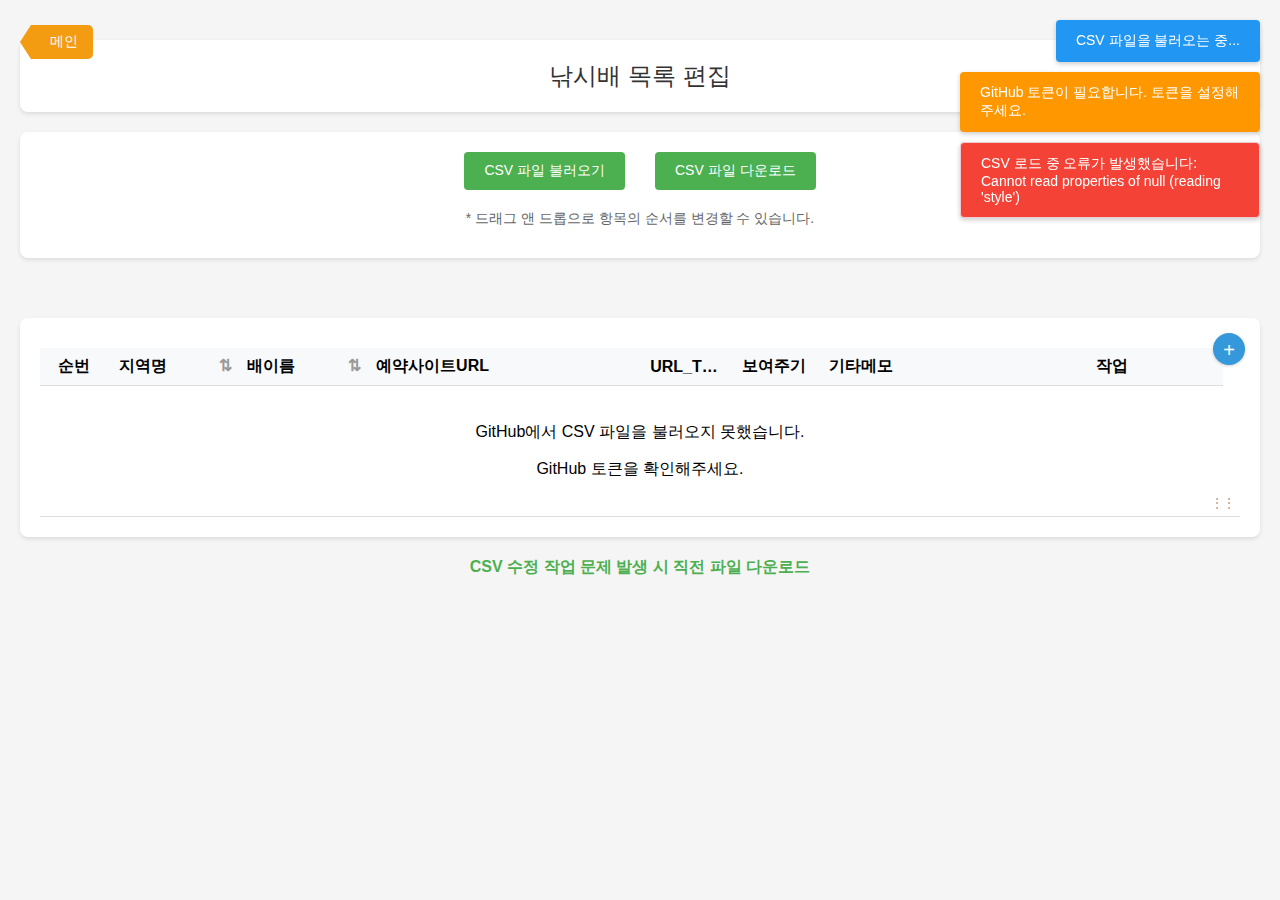
==== commit a0578c87: "token err catch" ====
--- a/edit.html
+++ b/edit.html
@@ -474,6 +474,7 @@
         }
     </style>
     <link rel="stylesheet" href="./css/style.css">
+    <script src="script.js"></script>
 </head>
 <body>
     <a href="index.html" class="pencil-btn">메인</a>
@@ -541,77 +542,56 @@
         let originalCSVSha = '';
 
         async function loadCSV() {
-            const token = localStorage.getItem('githubToken');
-            if (!token) {
-                document.getElementById('githubTokenModal').style.display = 'block';
-                throw new Error('GitHub 토큰이 필요합니다. 토큰을 입력해주세요.');
-            }
-
-            const owner = 'seong-geon-choi';
-            const repo = 'ship';
-            const path = 'shiplist.csv';
-            const apiUrl = `https://api.github.com/repos/${owner}/${repo}/contents/${path}`;
-
             try {
-                const response = await fetch(apiUrl, {
-                    headers: {
-                        'Authorization': `token ${token}`,
-                        'Accept': 'application/vnd.github.v3+json'
-                    }
+                showPopupMessage('CSV 파일을 불러오는 중...', 'info');
+                
+                const owner = 'seong-geon-choi';
+                const repo = 'ship';
+                const path = 'shiplist.csv';
+                
+                // 공통 함수를 사용하여 파일 가져오기
+                const data = await fetchFileFromGitHub(owner, repo, path);
+                if (!data) return;
+                
+                // 내용 디코딩
+                const contents = decodeGitHubContent(data.content);
+                
+                if (!contents) {
+                    throw new Error('CSV 파일이 비어있습니다.');
+                }
+
+                const lines = contents.split('\n').filter(line => line.trim() !== '');
+                if (lines.length < 2) {
+                    throw new Error('CSV 파일에 데이터가 없습니다.');
+                }
+                
+                const headers = lines[0].split(',');
+                shipData = lines.slice(1).map(line => {
+                    const values = line.split(',');
+                    return {
+                        id: values[0],
+                        region: values[1],
+                        name: values[2],
+                        url: values[3],
+                        urlType: values[4],
+                        show: values[5] === 'O',
+                        memo: values[6]
+                    };
                 });
-
-                if (!response.ok) {
-                    if (response.status === 401) {
-                        localStorage.removeItem('githubToken');
-                        document.getElementById('githubTokenModal').style.display = 'block';
-                        throw new Error('GitHub 토큰이 유효하지 않습니다. 새로운 토큰을 입력해주세요.');
-                    }
-                    throw new Error(`GitHub API 오류: ${response.statusText}`);
-                }
-
-                const data = await response.json();
-                const decoder = new TextDecoder('utf-8');
-                const contentBytes = Uint8Array.from(atob(data.content), c => c.charCodeAt(0));
-                const contents = decoder.decode(contentBytes);
-
-                                if (!contents) {
-                                    throw new Error('CSV 파일이 비어있습니다.');
-                                }
-
-                                const lines = contents.split('\n').filter(line => line.trim() !== '');
-                                if (lines.length < 2) {
-                                    throw new Error('CSV 파일에 데이터가 없습니다.');
-                                }
-                                
-                const headers = lines[0].split(',');
-                                shipData = lines.slice(1).map(line => {
-                                    const values = line.split(',');
-                                    return {
-                                        id: values[0],
-                                        region: values[1],
-                                        name: values[2],
-                                        url: values[3],
-                                        urlType: values[4],
-                                        show: values[5] === 'O',
-                                        memo: values[6]
-                                    };
-                                });
-                                
-                                originalData = JSON.parse(JSON.stringify(shipData));
+                
+                originalData = JSON.parse(JSON.stringify(shipData));
                 showPopupMessage('GitHub에서 파일을 성공적으로 로드했습니다.', 'success');
                 createTable();
-                            } catch (error) {
-                            console.error('CSV 로드 오류:', error);
-                showPopupMessage('GitHub에서 파일 로드 중 오류가 발생했습니다: ' + error.message, 'error');
-                            document.getElementById('shipTableBody').innerHTML = `
-                                <tr>
-                                    <td colspan="8" style="text-align: center; padding: 20px;">
+            } catch (error) {
+                handleGitHubError(error, 'CSV 로드');
+                document.getElementById('shipTableBody').innerHTML = `
+                    <tr>
+                        <td colspan="8" style="text-align: center; padding: 20px;">
                             <p>GitHub에서 CSV 파일을 불러오지 못했습니다.</p>
                             <p>GitHub 토큰을 확인해주세요.</p>
-                                    </td>
-                                </tr>
-                            `;
-                throw error;
+                        </td>
+                    </tr>
+                `;
             }
         }
 
@@ -964,7 +944,7 @@
                 await loadCSV();
             } catch (error) {
                 console.error('CSV 로드 중 오류:', error);
-                if (!localStorage.getItem('githubToken')) {
+                if (!localStorage.getItem('github_token')) {
                     document.getElementById('githubTokenModal').style.display = 'block';
                 }
             }
@@ -1107,156 +1087,147 @@
         }
 
         async function saveToGitHub() {
-            const token = localStorage.getItem('githubToken');
-            if (!token) {
-                document.getElementById('githubTokenModal').style.display = 'block';
-                return;
-            }
-
-            if (shipData.length === 0) {
-                showPopupMessage('저장할 데이터가 없습니다.', 'error');
-                return;
-            }
-
             try {
-                const headers = ['순번', '지역명', '배이름', '예약사이트URL', 'URL_TYPE', '보여주기', '기타메모'];
+                // 저장 전 검증
+                if (shipData.length === 0) {
+                    showPopupMessage('저장할 데이터가 없습니다.', 'error');
+                    return;
+                }
+                
+                showPopupMessage('GitHub에 저장 중...', 'info');
+                
+                // 보여주기 필드 정규화 (O/X)
+                shipData.forEach(ship => {
+                    ship.show = ship.show === true || ship.show === 'O' ? 'O' : 'X';
+                });
+                
+                // CSV 형식으로 변환
+                const csvHeader = "ID,REGION,NAME,RESERVATION_URL,URL_TYPE,SHOW,MEMO";
                 const csvContent = [
-                    headers.join(','),
-                    ...shipData.map(ship => [
-                        ship.id,
-                        ship.region,
-                        ship.name,
-                        ship.url,
-                        ship.urlType,
-                        ship.show ? 'O' : 'X',
-                        ship.memo || ''
-                    ].join(','))
+                    csvHeader,
+                    ...shipData.map(ship => 
+                        `${ship.id},${ship.region},${ship.name},${ship.url},${ship.urlType},${ship.show},${ship.memo || ''}`)
                 ].join('\n');
-
-                await updateFileInGitHub(csvContent);
+                
+                const owner = 'seong-geon-choi';
+                const repo = 'ship';
+                const path = 'shiplist.csv';
+                
+                // 기존 파일 정보 가져오기
+                const fileData = await fetchFileFromGitHub(owner, repo, path);
+                if (!fileData) return;
+                
+                // 파일 저장
+                await saveFileToGitHub(
+                    owner, 
+                    repo, 
+                    path, 
+                    csvContent, 
+                    fileData.sha, 
+                    '배 목록 업데이트'
+                );
+                
+                // 원본 데이터 업데이트
+                originalData = JSON.parse(JSON.stringify(shipData));
                 showPopupMessage('GitHub에 성공적으로 저장되었습니다.', 'success');
-
-                // 기존 파일 내용 백업
-                try {
-                    // CSV 파일을 shiplist_before.csv로 백업
-                    const backupContent = await response.text();
-                    const backupEncoder = new TextEncoder();
-                    const backupBytes = backupEncoder.encode(backupContent);
-                    const backupBase64 = btoa(String.fromCharCode(...backupBytes));
-                    
-                    const backupPath = 'shiplist_before.csv';
-                    const backupApiUrl = `https://api.github.com/repos/${owner}/${repo}/contents/${backupPath}`;
-                    
-                    // shiplist_before.csv 파일의 현재 SHA 가져오기
-                    const backupResponse = await fetch(backupApiUrl, {
-                        headers: {
-                            'Authorization': `token ${token}`,
-                            'Accept': 'application/vnd.github.v3+json'
-                        }
-                    });
-                    
-                    let backupSha = '';
-                    if (backupResponse.ok) {
-                        const backupFile = await backupResponse.json();
-                        backupSha = backupFile.sha;
+                
+                return true;
+            } catch (error) {
+                handleGitHubError(error, 'GitHub 저장');
+                return false;
+            }
+        }
+
+        function saveToken() {
+            const token = document.getElementById('githubTokenInput').value.trim();
+            if (token) {
+                localStorage.setItem('github_token', token);
+                showPopupMessage('GitHub 토큰이 저장되었습니다.', 'success');
+                document.getElementById('githubTokenModal').style.display = 'none';
+                loadCSV();
+            } else {
+                showPopupMessage('유효한 GitHub 토큰을 입력해주세요.', 'error');
+            }
+        }
+
+        async function updateFileInGitHub(content) {
+            try {
+                const token = localStorage.getItem('github_token');
+                if (!token) {
+                    showPopupMessage('GitHub 토큰이 필요합니다. 먼저 토큰을 설정해주세요.', 'error');
+                    document.getElementById('githubTokenModal').style.display = 'block';
+                    return null;
+                }
+
+                const owner = 'seong-geon-choi';
+                const repo = 'ship';
+                const path = 'shiplist.csv';
+                const apiUrl = `https://api.github.com/repos/${owner}/${repo}/contents/${path}`;
+
+                // 기존 파일 가져오기
+                const getCurrentFileResponse = await fetch(apiUrl, {
+                    headers: {
+                        'Authorization': `token ${token}`,
+                        'Accept': 'application/vnd.github.v3+json'
                     }
-
-                    const backupUpdateResponse = await fetch(backupApiUrl, {
-                        method: 'PUT',
-                        headers: {
-                            'Authorization': `token ${token}`,
-                            'Content-Type': 'application/json'
-                        },
-                        body: JSON.stringify({
-                            message: 'Backup original CSV file',
-                            content: backupBase64,
-                            sha: backupSha // 현재 백업 파일 SHA 사용
-                        })
-                    });
-                    
-                    if (!backupUpdateResponse.ok) {
-                        throw new Error('백업 파일 저장 실패: ' + backupUpdateResponse.statusText);
+                });
+
+                if (!getCurrentFileResponse.ok) {
+                    if (getCurrentFileResponse.status === 401) {
+                        showPopupMessage('GitHub 토큰이 유효하지 않습니다. 새로운 토큰을 입력해주세요.', 'error');
+                        localStorage.removeItem('github_token');
+                        document.getElementById('githubTokenModal').style.display = 'block';
+                        return null;
                     }
-                } catch (backupError) {
-                    console.error('백업 파일 생성 오류:', backupError);
-                    showPopupMessage('백업 파일 생성 중 오류가 발생했습니다.', 'warning');
-                }
+                    throw new Error(`GitHub API 오류: ${getCurrentFileResponse.statusText}`);
+                }
+
+                const currentFile = await getCurrentFileResponse.json();
+                originalCSVSha = currentFile.sha;
+
+                const updateFileUrl = `https://api.github.com/repos/${owner}/${repo}/contents/${path}`;
+                
+                const encoder = new TextEncoder();
+                const contentBytes = encoder.encode(content);
+                const contentBase64 = btoa(String.fromCharCode(...contentBytes));
+                
+                const updateFileResponse = await fetch(updateFileUrl, {
+                    method: 'PUT',
+                    headers: {
+                        'Authorization': `token ${token}`,
+                        'Accept': 'application/vnd.github.v3+json',
+                        'Content-Type': 'application/json'
+                    },
+                    body: JSON.stringify({
+                        message: 'Update ship list',
+                        content: contentBase64,
+                        sha: currentFile.sha
+                    })
+                });
+
+                if (!updateFileResponse.ok) {
+                    const errorText = await updateFileResponse.text();
+                    console.error('GitHub API Error Response:', errorText);
+                    throw new Error(`GitHub API 오류: ${updateFileResponse.statusText}`);
+                }
+
+                return await updateFileResponse.json();
             } catch (error) {
                 console.error('GitHub 저장 오류:', error);
                 showPopupMessage('GitHub 저장 중 오류가 발생했습니다: ' + error.message, 'error');
-            }
-        }
-
-        function saveToken() {
-            const token = document.getElementById('githubTokenInput').value.trim();
-            if (token) {
-                localStorage.setItem('githubToken', token);
-                document.getElementById('githubTokenModal').style.display = 'none';
-                showPopupMessage('GitHub 토큰이 저장되었습니다. 이제 자동으로 저장됩니다.', 'success');
-                loadCSV();
-            } else {
-                showPopupMessage('유효한 GitHub 토큰을 입력해주세요.', 'error');
-            }
-        }
-
-        async function updateFileInGitHub(content) {
-            const token = localStorage.getItem('githubToken');
-            if (!token) {
-                document.getElementById('githubTokenModal').style.display = 'block';
-                throw new Error('GitHub 토큰이 필요합니다. 토큰을 입력해주세요.');
-            }
-
-            const owner = 'seong-geon-choi';
-            const repo = 'ship';
-            const path = 'shiplist.csv';
-
-            const getCurrentFileUrl = `https://api.github.com/repos/${owner}/${repo}/contents/${path}`;
-            const getCurrentFileResponse = await fetch(getCurrentFileUrl, {
-                headers: {
-                    'Authorization': `token ${token}`,
-                    'Accept': 'application/vnd.github.v3+json'
-                }
-            });
-
-            if (!getCurrentFileResponse.ok) {
-                if (getCurrentFileResponse.status === 401) {
-                    localStorage.removeItem('githubToken');
+                
+                // 토큰 관련 오류인지 확인하고 토큰 모달 표시
+                if (error.message.includes('토큰') || 
+                    error.message.includes('token') || 
+                    error.message.includes('인증') || 
+                    error.message.includes('auth') ||
+                    error.message.includes('401') ||
+                    error.message.includes('403')) {
                     document.getElementById('githubTokenModal').style.display = 'block';
-                    throw new Error('GitHub 토큰이 유효하지 않습니다. 새로운 토큰을 입력해주세요.');
-                }
-                throw new Error(`GitHub API 오류: ${getCurrentFileResponse.statusText}`);
-            }
-
-            const currentFile = await getCurrentFileResponse.json();
-            originalCSVSha = currentFile.sha;
-
-            const updateFileUrl = `https://api.github.com/repos/${owner}/${repo}/contents/${path}`;
-            
-            const encoder = new TextEncoder();
-            const contentBytes = encoder.encode(content);
-            const contentBase64 = btoa(String.fromCharCode(...contentBytes));
-            
-            const updateFileResponse = await fetch(updateFileUrl, {
-                method: 'PUT',
-                headers: {
-                    'Authorization': `token ${token}`,
-                    'Accept': 'application/vnd.github.v3+json',
-                    'Content-Type': 'application/json'
-                },
-                body: JSON.stringify({
-                    message: 'Update ship list',
-                    content: contentBase64,
-                    sha: currentFile.sha
-                })
-            });
-
-            if (!updateFileResponse.ok) {
-                const errorText = await updateFileResponse.text();
-                console.error('GitHub API Error Response:', errorText);
-                throw new Error(`GitHub API 오류: ${updateFileResponse.statusText}`);
-            }
-
-            return await updateFileResponse.json();
+                }
+                
+                return null;
+            }
         }
 
         function sortTable(field) {
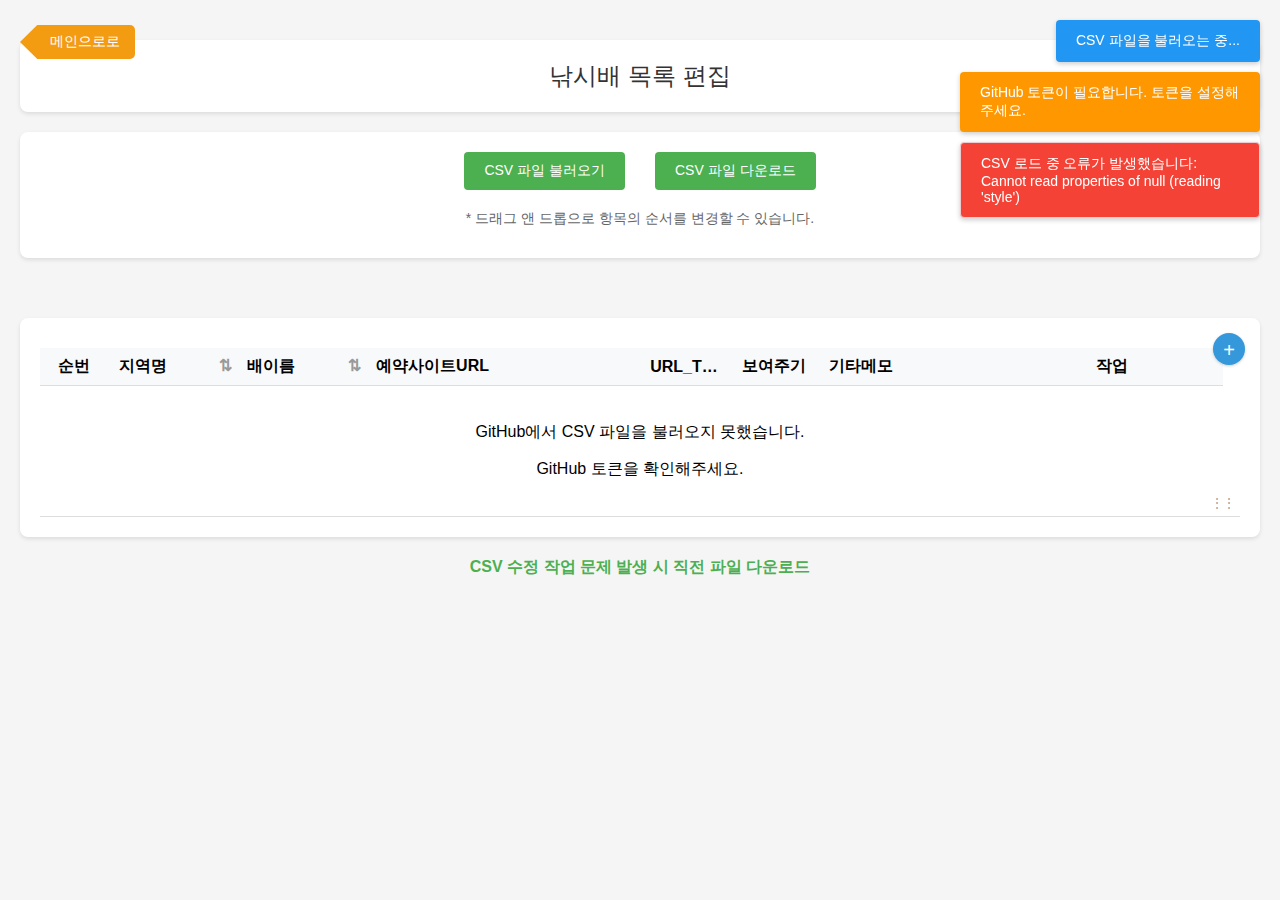
==== commit 73628125: "main button message" ====
--- a/edit.html
+++ b/edit.html
@@ -477,7 +477,7 @@
     <script src="script.js"></script>
 </head>
 <body>
-    <a href="index.html" class="pencil-btn">메인</a>
+    <a href="index.html" class="pencil-btn">메인으로로</a>
 
     <div class="main-title">
         낚시배 목록 편집
